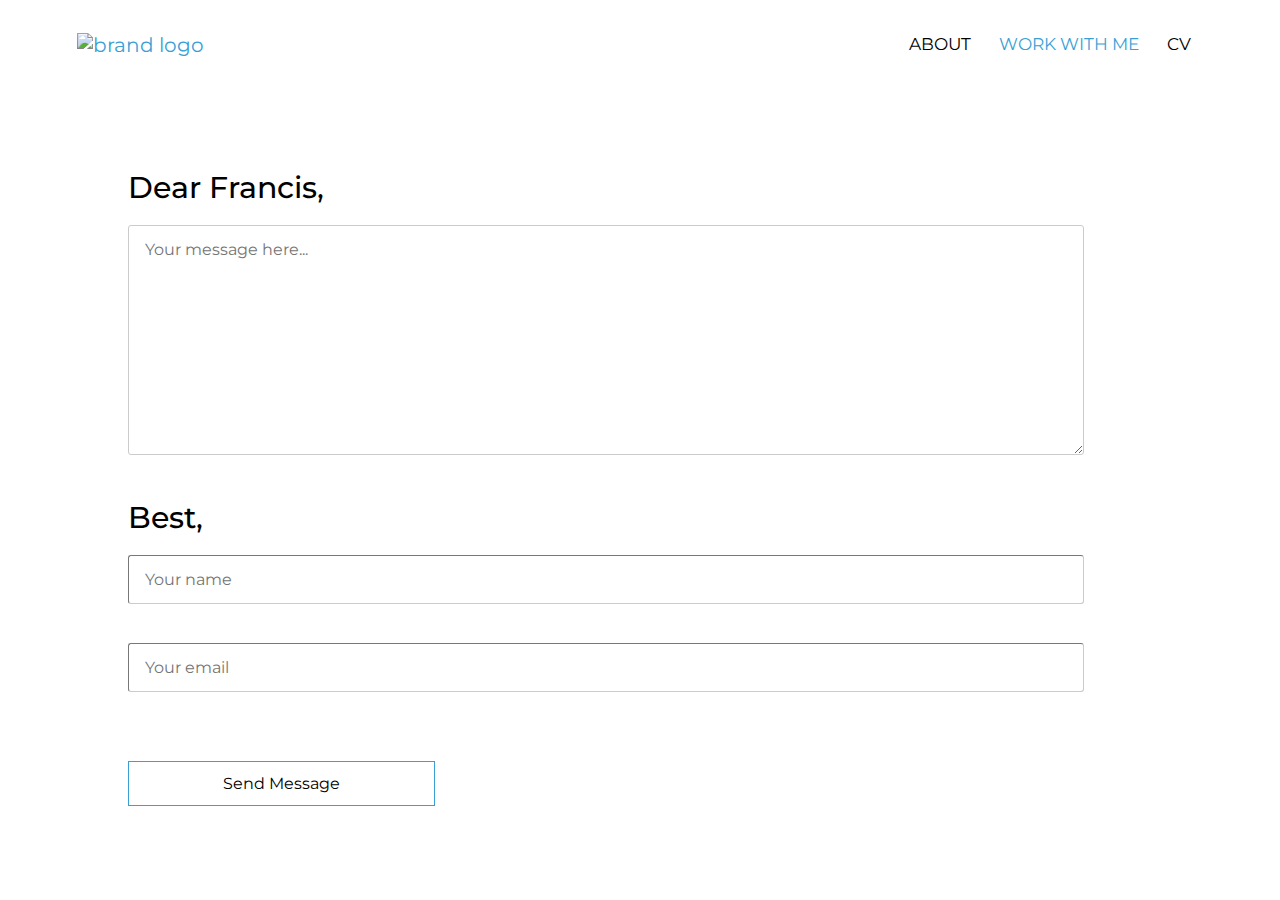
==== contactus.html @ b86db887 "active navbar" ====
<!doctype html>
<html>
<head>
  <meta charset="utf-8">
  <meta name="viewport" content="width=device-width, initial-scale=1.0">
  <link rel="stylesheet" href="main.css">
  <link rel="icon" href="logo crop.png">
  <link href="https://fonts.googleapis.com/css2?family=Montserrat:ital,wght@0,200;0,300;0,400;0,600;0,700;1,100;1,400&display=swap" rel="stylesheet">
  <title>Itoro Umoeka | UX Design Portfolio-Contact</title>
</head>
<body>
  <section id="header">

    <nav>

      <a href="index.html"><img src="qualitee.svg" alt="brand logo"></a>
      <div class="nav-links" id="navLinks">
          <i class="fa fa-times"onclick="hideMenu()"></i>
          <ul>
              <li><a href="https://stevie-frank.webflow.io/about">ABOUT</a></li>
              <li><a class="active" href="contactus.html">WORK WITH ME</a></li>
              <li><a href="Resume.pdf">CV</a></li>
          </ul>
      </div>
      <i class="fa fa-bars" onclick="showMenu()"></i>

  </nav>

  </section>


  <form class="gform pure-form pure-form-stacked" method="POST" data-email="itoroumoeka@gmail.com"
    action="https://script.google.com/macros/s/AKfycbwsMl79rq7Wj6t_Z8MbFywGd16ALDs3xFA_DTmLyDAnLiApDP1PCUxIacfJaxSrc_-z/exec">
    <div class="form-elements">

      <div class="fields">

        <b class="content-head" style="font-size: 30px; font-weight: 500;">Dear Francis,</b>
        <br><br>

        <textarea  name="message" required="" placeholder="Your message here..."></textarea>


        
        <b class="content-head" style="font-size: 30px; font-weight: 500;">Best,</b>
        <br><br>

        <input type="text" name="name" required="" placeholder="Your name"/><br><br>

        
        <input type="email" name="email" required="" placeholder="Your email"/><br><br>

              
        
    
        <button>Send Message</button><br>

      </div>
    </div>

    <!-- Thankyou_message --><br>
    <div class="thankyou_message" style="display:none;background:none; width: 100%; text-align: center;"><br><br>
      <h1>I'll get back to you soon!</h1><br><br>

      <a href="contactus.html">Go Back</a>
      
      
    </div>
  </form>
  <script data-cfasync="false" type="text/javascript">
    
   (function() {
  function validEmail(email) {
    var re = /^([\w-]+(?:\.[\w-]+)*)@((?:[\w-]+\.)*\w[\w-]{0,66})\.([a-z]{2,6}(?:\.[a-z]{2})?)$/i;
    return re.test(email);
  }

  function validateHuman(honeypot) {
    if (honeypot) {
      console.log("Robot Detected!");
      return true;
    } else {
      console.log("Welcome Human!");
    }
  }
  function getFormData(form) {
    var elements = form.elements;

    var fields = Object.keys(elements).filter(function(k) {
          return (elements[k].name !== "honeypot");
    }).map(function(k) {
      if(elements[k].name !== undefined) {
        return elements[k].name;
      }else if(elements[k].length > 0){
        return elements[k].item(0).name;
      }
    }).filter(function(item, pos, self) {
      return self.indexOf(item) == pos && item;
    });

    var formData = {};
    fields.forEach(function(name){
      var element = elements[name];
      formData[name] = element.value;
      if (element.length) {
        var data = [];
        for (var i = 0; i < element.length; i++) {
          var item = element.item(i);
          if (item.checked || item.selected) {
            data.push(item.value);
          }
        }
        formData[name] = data.join(', ');
      }
    });

    // add form-specific values into the data
    formData.formDataNameOrder = JSON.stringify(fields);
    formData.formGoogleSheetName = form.dataset.sheet || "Sheet1"; // default sheet name
    formData.formGoogleSendEmail = form.dataset.email || ""; // no email by default

    console.log(formData);
    return formData;
  }

  function handleFormSubmit(event) {  
    event.preventDefault();           
    var form = event.target;
    var data = getFormData(form);         
    if( data.email && !validEmail(data.email) ) {   
      var invalidEmail = form.querySelector(".email-invalid");
      if (invalidEmail) {
        invalidEmail.style.display = "block";
        return false;
      }
    } else {
      disableAllButtons(form);
      var url = form.action;
      var xhr = new XMLHttpRequest();
      xhr.open('POST', url);
      xhr.setRequestHeader("Content-Type", "application/x-www-form-urlencoded");
      xhr.onreadystatechange = function() {
          console.log(xhr.status, xhr.statusText);
          console.log(xhr.responseText);
          var formElements = form.querySelector(".form-elements")
          if (formElements) {
            formElements.style.display = "none"; // hide form
          }
          var thankYouMessage = form.querySelector(".thankyou_message");
          if (thankYouMessage) {
            thankYouMessage.style.display = "block";
          }
          return;
      };
      var encoded = Object.keys(data).map(function(k) {
          return encodeURIComponent(k) + "=" + encodeURIComponent(data[k]);
      }).join('&');
      xhr.send(encoded);
    }
  }
  
  function loaded() {
    console.log("Contact form submission handler loaded successfully.");
    var forms = document.querySelectorAll("form.gform");
    for (var i = 0; i < forms.length; i++) {
      forms[i].addEventListener("submit", handleFormSubmit, false);
    }
  };
  document.addEventListener("DOMContentLoaded", loaded, false);

  function disableAllButtons(form) {
    var buttons = form.querySelectorAll("button");
    for (var i = 0; i < buttons.length; i++) {
      buttons[i].disabled = true;
    }
  }
})();


  </script>
</body>
</html>
---- main.css ----
*{
    margin: 0;
    padding: 0;
    font-family: 'Montserrat', sans-serif;
}

nav{
    display: flex;
    padding: 2% 6%;
    justify-content: space-between;
    align-items: center;
}

nav img{
    width: 80px;
}

.nav-links{
    flex: 1;
    text-align: right;
}



.nav-links ul li{
    list-style: none;
    display: inline-block;
    padding: 8px 12px;
    position: relative;
}

.nav-links ul li a{
    color: black;
    text-decoration: none;
    font-size:17px ;
}

.nav-links ul li::after{
    content:'';
    width: 0%;
    height: 2px;
    background: #3A9FD5;
    display: block;
    margin: auto;
    transition: 0.5s;
}


.nav-links .active{
    color: #3A9FD5;
}



.nav-links ul li:hover::after{
    width: 100%;
} 

/*-------hide nav icons for larger breakpoints-----*/
nav .fa{
    display: none;
}





@media(max-width: 700px){
    .text-box h1{
        font-size: 20px;
    }

    .nav-links ul li{
        display: block;
    }

    .nav-links{
        position: absolute;
        background: #3A9FD5;
        height: 100vh;
        width: 200px;
        top: 0;
        right: -200px;
        text-align: left;
        z-index: 2;
        transition: 1s
    }
        /*-----display nav icons for smaller screens-----*/
        nav .fa{
        display: block;
        color:black;
        margin: 10px;
        font-size: 22px;
        cursor: pointer;
    }


    .nav-links ul{
        padding: 30px;

    }

}


/*-----------------contact form---------------------*/



.gform{
    margin: auto;
    display: flex;
    align-items: center;
    justify-content: center;
    margin-top: 80px;
    width: 80%;
}


.form-elements{
    width: 100%;
    
}




input{
    height: 20%;
    margin-bottom: 20px;
    padding: 14px 16px;
    width: 90%;
    border-color: #cccbcb;
    border-radius: 3px;
    border-width: .5px;
    font-size: medium;
}

textarea{
    width: 90%;
    height: 200px;
    border-color: #cccbcb;
    border-radius: 3px;
    padding: 14px 16px;
    font-size: medium;
    margin-bottom: 40px;
}

button{
    display: inline-block;
    text-decoration: none;
    color: black;
    border: 1px solid #3A9FD5;
    font-size: 16px;
    background: transparent;
    position: relative;
    cursor: pointer;
    padding: 12px 34px;
    margin-bottom: 50px;
    width: 30%;
    margin-top: 30px;
}


button:hover{
    border: 1px solid #3A9FD5;
        background: #3A9FD5;
        color: white;
        transition: 1s;
}

a{
    text-decoration: none;
    color: #3A9FD5;
    font-size: 20px;
}

.thankyou_message h1{
    font-weight: 600;
}

@media(max-width:700px){
    button{
        width: 100%;
    }
}
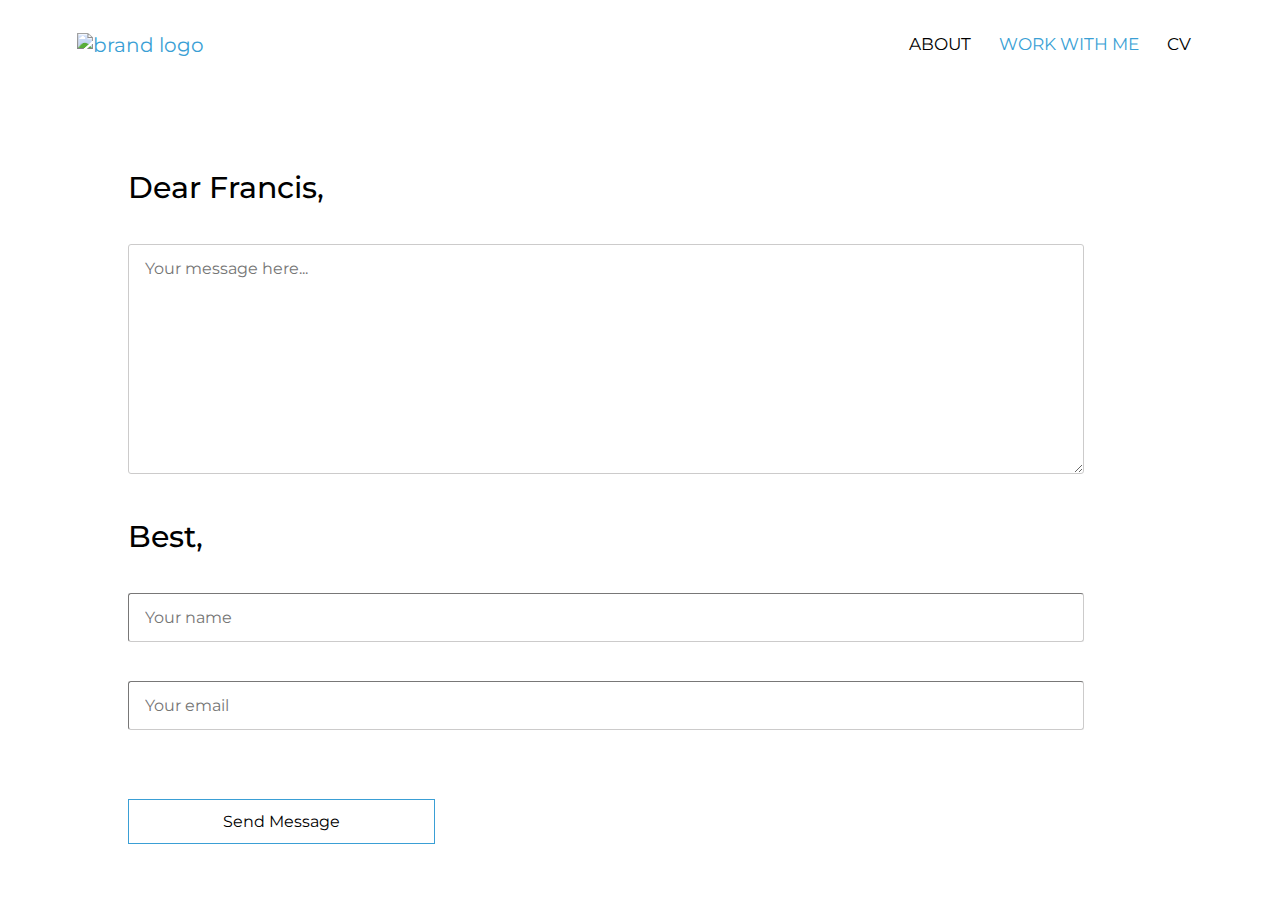
==== commit 28063ad3: "overflow" ====
--- a/contactus.html
+++ b/contactus.html
@@ -5,8 +5,10 @@
   <meta name="viewport" content="width=device-width, initial-scale=1.0">
   <link rel="stylesheet" href="main.css">
   <link rel="icon" href="logo crop.png">
+  <link rel="stylesheet" href="https://stackpath.bootstrapcdn.com/font-awesome/4.7.0/css/font-awesome.min.css">
   <link href="https://fonts.googleapis.com/css2?family=Montserrat:ital,wght@0,200;0,300;0,400;0,600;0,700;1,100;1,400&display=swap" rel="stylesheet">
   <title>Itoro Umoeka | UX Design Portfolio-Contact</title>
+  <script src="https://kit.fontawesome.com/a076d05399.js" crossorigin="anonymous"></script>
 </head>
 <body>
   <section id="header">
@@ -35,14 +37,15 @@
 
       <div class="fields">
 
-        <b class="content-head" style="font-size: 30px; font-weight: 500;">Dear Francis,</b>
+        <h1 class="title" style="font-size:30px; font-weight: 500;">Dear Francis,</h1>
         <br><br>
 
         <textarea  name="message" required="" placeholder="Your message here..."></textarea>
 
 
-        
-        <b class="content-head" style="font-size: 30px; font-weight: 500;">Best,</b>
+        <h1 class="title" style="font-size:30px; font-weight: 500;">Best,</h1>
+
+
         <br><br>
 
         <input type="text" name="name" required="" placeholder="Your name"/><br><br>
@@ -67,6 +70,33 @@
       
     </div>
   </form>
+
+
+
+
+   <!--------Javascript for  toggle menu-------->
+
+   <script>
+
+    var navLinks = document.getElementById("navLinks");
+
+    function showMenu(){
+        navLinks.style.right = "0";
+    }
+
+    function hideMenu(){
+        navLinks.style.right ="-200px"
+    }
+
+</script>
+
+
+
+
+
+
+
+
   <script data-cfasync="false" type="text/javascript">
     
    (function() {
--- a/main.css
+++ b/main.css
@@ -43,6 +43,7 @@
     display: block;
     margin: auto;
     transition: 0.5s;
+    color: white;
 }
 
 
@@ -144,7 +145,12 @@
     padding: 14px 16px;
     font-size: medium;
     margin-bottom: 40px;
+    text-align: left;
 }
+
+
+
+
 
 button{
     display: inline-block;
